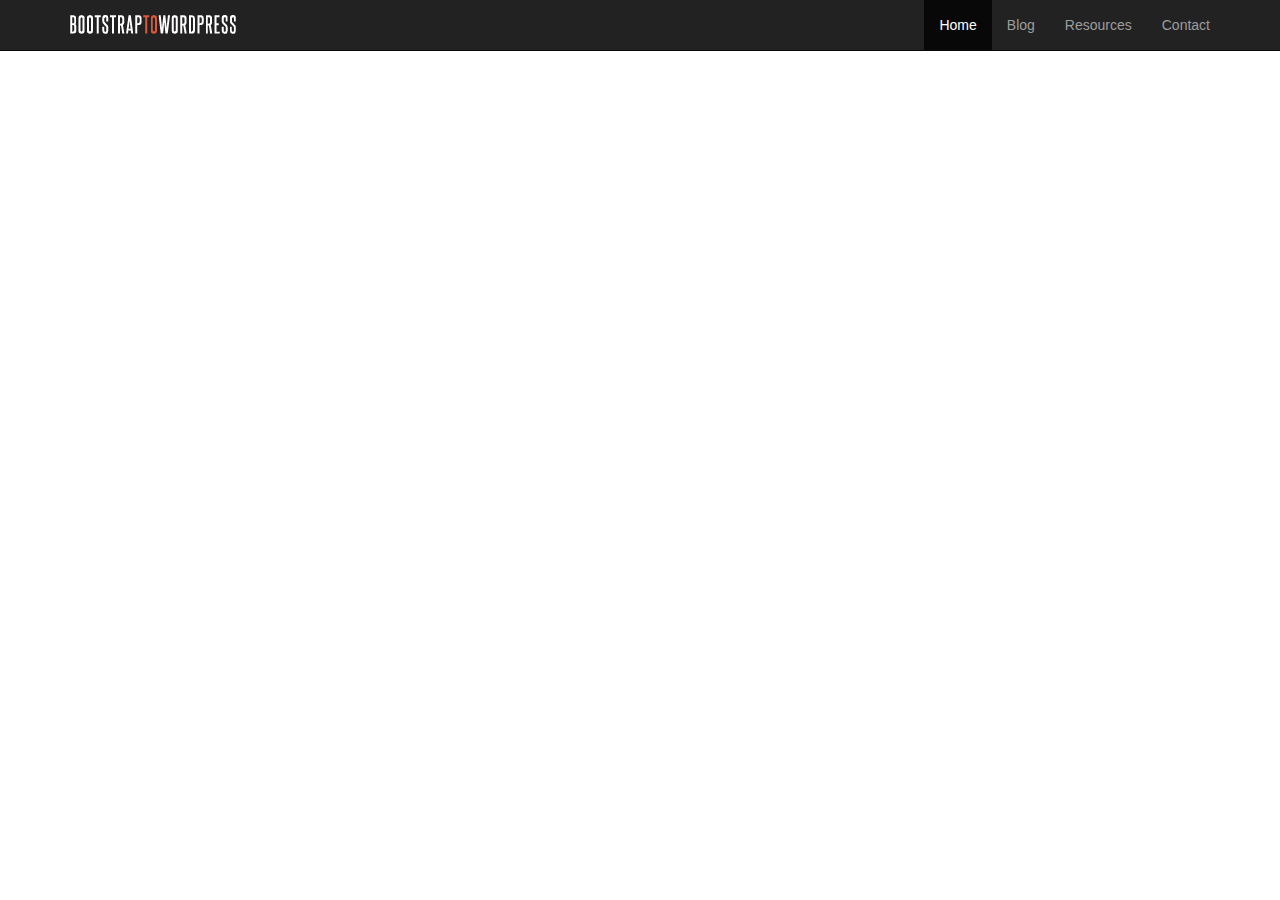
==== index.html @ 3931a667 "First commit" ====
<!DOCTYPE html>

<html>
	<head>
		<meta http-equiv="Content-Type" content="text/html; charset=UTF-8">
		<meta charset="utf-8">
		<meta name="viewport" content="width=device-width, initial-scale=1">
		<meta name="description" content="">
		<meta name="author" content="">
		<link rel="icon" href="assets/img/favicon.ico">

		<title>Bootstrap to WordPress</title>

		<!-- Bootstarp core CSS -->
		<link href="assets/css/bootstrap.min.css" rel="stylesheet">

		<!-- FontAwesome icons -->
		<link href="assets/css/font-awesome-4.7.0/css/font-awesome.min.css" rel="stylesheet">

		<!-- HTML5 shiv and Respond.js IE8 support of HTML5 elements and media queries -->
		<!--[if lt IE 9]>
		<script src="https://oss.maxcdn.com/html5shiv/3.7.2/html5shiv.min.js"></script>
		<script src="https://oss.maxcdn.com/respond/1.4.2/respond.min.js"></script>
		<![endif]-->

	</head>
	<body>
		<!-- HEADER -->
		<header class="site-header" role="banner">

			<!-- NAVBAR-->
			<div class="navbar-wrapper">

				<div class="navbar navbar-inverse navbar-fixed-top" role="navigation">
					<div class="container">
						<div class="navbar-header">
							<button type="button" class="navbar-toggle" data-toggle="collapse" data-target=".navbar-collapse">
								<span class="sr-only">Toggle navigation</span>
								<span class="icon-bar"></span>
								<span class="icon-bar"></span>
								<span class="icon-bar"></span>
							</button>
							<a href="/" class="navbar-brand"><img src="assets/img/logo.png" alt="Bootstrap to Wordpress"></a>
						</div> <!--  navbar-header -->
						<div class="navbar-collapse collapse">
							<ul class="nav navbar-nav navbar-right">
								<li class="active"><a href="/">Home</a></li>
								<li><a href="blog.html">Blog</a></li>
								<li><a href="Resources.html">Resources</a></li>
								<li><a href="Contact.html">Contact</a></li>
							</ul> <!-- nav -->
						</div> <!-- navbar-collapse -->
					</div> <!-- container -->
				</div> <!-- navbar -->

			</div> <!-- navbar-wrapper-->

		</header>

		<!-- HERO -->
		<section>
		</section>

		<!-- OPT IN SECTION -->
		<section>
		</section>

		<!-- BOOST YOUR INCOME -->
		<section>
		</section>

		<!-- WHO BENEFITS -->
		<section>
		</section>

		<!-- COURSE FEATURES -->
		<section>
		</section>

		<!-- PROJECT FEATURES -->
		<section>
		</section>

		<!-- VIDEO FEATURETTE -->
		<section>
		</section>

		<!-- INSTRUCTOR -->
		<section>
		</section>

		<!-- TESTIMONIALS -->
		<section>
		</section>

		<!-- SIGN UP SECTION -->
		<section>
		</section>

		<!-- FOOTER -->
		<footer>
		</footer>

		<!-- MODAL -->
		<div></div>

		<!-- BOOTSTARP CORE JAVASCRIPT
			Placed at the end so the pages load faster-->
		<script src="https://ajax.googleapis.com/ajax/libs/jquery/3.1.1/jquery.min.js"></script>
		<script src="assets/js/jquery-3.1.1.min.js"></script>
		<script src="assets/js/main.js"></script>

	</body>
</html>
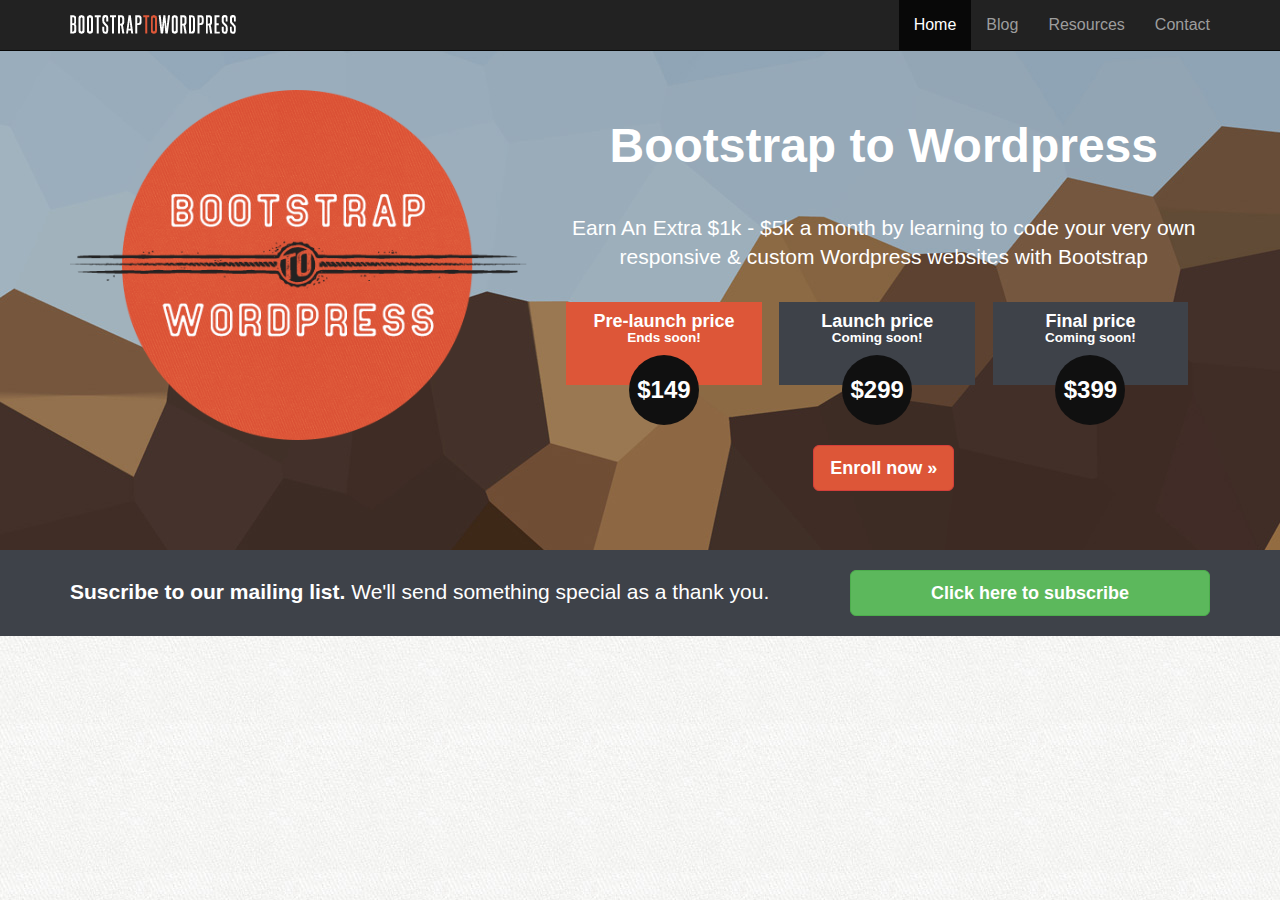
==== commit 0b07b7d8: "customm.css, main.js and more sections to index.html" ====
--- a/index.html
+++ b/index.html
@@ -11,11 +11,14 @@
 
 		<title>Bootstrap to WordPress</title>
 
-		<!-- Bootstarp core CSS -->
+		<!-- Bootstrap core CSS -->
 		<link href="assets/css/bootstrap.min.css" rel="stylesheet">
 
 		<!-- FontAwesome icons -->
 		<link href="assets/css/font-awesome-4.7.0/css/font-awesome.min.css" rel="stylesheet">
+
+		<!-- Custom CSS -->
+		<link rel="stylesheet" type="text/css" href="assets/css/custom.css">
 
 		<!-- HTML5 shiv and Respond.js IE8 support of HTML5 elements and media queries -->
 		<!--[if lt IE 9]>
@@ -25,7 +28,8 @@
 
 	</head>
 	<body>
-		<!-- HEADER -->
+		<!-- HEADER
+		============================================================================ -->
 		<header class="site-header" role="banner">
 
 			<!-- NAVBAR-->
@@ -57,13 +61,55 @@
 
 		</header>
 
-		<!-- HERO -->
-		<section>
+		<!-- HERO 
+		============================================================================ -->
+		<section id="hero" data-type="background" data-speed="5">
+			<article>
+				<div class="container clearfix">
+					<div class="row">
+						<div class="col-sm-5">
+							<img src="assets/img/logo-badge.png" alt="Bootstrap to Wordpress" class="logo">
+						</div> <!-- col -->
+						<div class="col-sm-7 hero-text">
+							<h1>Bootstrap to Wordpress</h1>
+							<p class="lead">Earn An Extra $1k - $5k a month by learning to code your very own responsive &amp; custom Wordpress websites with Bootstrap</p>
+
+							<div id="price-timeline">
+								<div class="price active">
+									<h4>Pre-launch price <small>Ends soon!</small></h4>
+									<span>$149</span>
+								</div> <!-- price -->
+								<div class="price">
+									<h4>Launch price <small>Coming soon!</small></h4>
+									<span>$299</span>
+								</div> <!-- price -->
+								<div class="price">
+									<h4>Final price <small>Coming soon!</small></h4>
+									<span>$399</span>
+								</div> <!-- price -->
+							</div> <!-- price-timeline -->
+
+							<p><a class="btn btn-lg btn-danger" href="/" role="button">Enroll now &raquo;</a></p>
+						</div> <!-- col -->
+					</div> <!-- row -->
+				</div> <!-- container -->
+			</article>
 		</section>
 
-		<!-- OPT IN SECTION -->
-		<section>
-		</section>
+		<!-- OPT IN SECTION
+		============================================================================ -->
+		<section id="optin">
+			<div class="container">
+				<div class="row">
+					<div class="col-sm-8">
+						<p class="lead"><strong>Suscribe to our mailing list.</strong> We'll send something special as a thank you.</p>
+					</div> <!-- col -->
+					<div class="col-sm-4">
+						<button class="btn btn-success btn-lg btn-block" data-toggle="modal" data-target="#myModal">Click here to subscribe</button>
+					</div> <!-- col -->
+				</div> <!-- row -->
+			</div> <!-- container -->
+		</section> <!-- optin -->
 
 		<!-- BOOST YOUR INCOME -->
 		<section>
@@ -101,13 +147,44 @@
 		<footer>
 		</footer>
 
-		<!-- MODAL -->
-		<div></div>
+		<!-- MODAL
+		============================================================================ -->
+		<div class="modal fade" id="myModal">
+			<div class="modal-dialog">
+				<div class="modal-content">
+					<div class="modal-header">
+						<button type="button" class="close" data-dismiss="modal"><span aria-hidden="true">&times;</span><span class="sr-only">Close</span></button>
+						<h4 class="modal-title" id="myModalLabel"><i class="fa fa-envelope"> Suscribe to our mailing list.</i></h4>
+					</div> <!-- modal-header -->
+					<div class="modal-body">
+						<p>Simply enter your name and email! As a thank you for joining us, we're going to give you one our best-selling courses, <em>for free!</em></p>
 
-		<!-- BOOTSTARP CORE JAVASCRIPT
-			Placed at the end so the pages load faster-->
+						<form class="form-inline" role="form">
+							<div class="form-group">
+								<label class="sr-only" for="subscribe-name">Your first name</label>
+								<input type="text" class="form-control" id="subscribe-name" placeholder="Your first name">
+							</div> <!-- form-group -->
+							<div class="form-group">
+								<label class="sr-only" for="subscribe-email">and your email</label>
+								<input type="text" class="form-control" id="subscribe-email" placeholder="and your email">
+							</div> <!-- form-group -->
+							<input type="submit" class="btn btn-danger" value="Subscribe!"></input>
+						</form>
+
+						<hr>
+
+						<p><small>By providing your email you consent to receiving occasional promotional emails &amp; newsletters. <br>No Spam. Just good stuff. We respect your privacy &amp; you may unsubscribe at any time.</small></p>
+					</div> <!-- modal-body -->
+				</div> <!-- modal-content -->
+			</div> <!-- modal-dialog -->
+		</div> <!-- modal -->
+
+		<!-- BOOTSTRAP CORE JAVASCRIPT
+			Placed at the end so the pages load faster
+		============================================================================ -->
 		<script src="https://ajax.googleapis.com/ajax/libs/jquery/3.1.1/jquery.min.js"></script>
 		<script src="assets/js/jquery-3.1.1.min.js"></script>
+		<script src="assets/js/bootstrap.min.js"></script>
 		<script src="assets/js/main.js"></script>
 
 	</body>
--- a/assets/css/custom.css
+++ b/assets/css/custom.css
@@ -0,0 +1,132 @@
+/* COLOUR REFERENCES
+Green: #79b044
+Salmon: #dd5638
+Blue gray: #3e4249
+*/
+
+/* ===== GENERAL ===== */
+body {
+	margin-top: 50px;
+	font-family: 'proxima-nova', 'Raleway', Helvetica, sans-serif;
+	font-size: 16px;
+	background: url('../img/tile.jpg') top left repeat;
+}
+
+/* ===== GLOBAL ===== */
+h1, h2, h3, h4, h5, h6 {
+	-webkit-font-smoothing: antialiased;
+	text-rendering: omptimizelegibility;
+	font-weight: bold;
+}
+
+h1{
+	font-size: 3em;
+}
+
+h1, h2{
+	margin: 0 0 40px;
+}
+
+h3{
+	margin: 20px 0;
+}
+
+h4{
+	font-size: 18px;
+}
+
+button, input, .btn, a.btn {
+	-webkit-font-smoothing: antialiased;
+	text-rendering: optimizelegibility;
+	color: white;
+}
+.btn {
+	font-weight: bold;
+}
+
+.btn-danger {
+	background: #dd5638;
+	border-collapse: #d95131;
+}
+
+img {
+	max-width: 100%
+}
+
+/* ===== HERO ===== */
+#hero {
+	background: url('../img/hero-bg.jpg') 50% 0 repeat fixed;
+	min-height: 500px;
+	padding: 40px 0;
+	color: white;
+	-webkit-font-smoothing: antialiased;
+	text-rendering: optimizelegibility;
+}
+
+#hero article {
+	width: 100%;
+	text-align: center;
+}
+#hero .hero-text{
+	margin-top: 30px;
+}
+
+#price-timeline {
+	margin: 30px 0 60px;
+	text-align: center;
+}
+
+#price-timeline .price {
+	display: inline-block;
+	margin: 0 2% 0 0;
+	width: 30%;
+	background: #3e4249;
+	padding: 10px 20px 30px;
+	position: relative;
+	vertical-align: top;
+}
+
+#price-timeline .price.active {
+	background: #dd5638;
+}
+
+#price-timeline .price span {
+	background: #101010;
+	display: block;
+	height: 70px;
+	width: 70px;
+	text-align:; center;
+	line-height: 70px;
+	font-weight: bold;
+	font-size: 24px;
+	border-radius: 100%;
+	-webkit-border-radius: 100px;
+	-moz-border-radius: 100%;
+	position: absolute;
+	left: 50%;
+	margin-left: -35px;
+}
+
+#price-timeline h4 {
+	margin: 0 0 10px;	
+}
+
+#price-timeline h4 small {
+	color: white;
+	font-weight: bold;
+	display: block;
+}
+
+/* ===== LAYOUT ===== */
+#optin {
+	background: #3e4249;
+	padding: 20px 0;
+	color: white;
+	-webkit-font-smoothing: antialiased;
+	text-rendering: optimizelegibility;
+	font-size: 1.2em;
+}
+
+#optin p {
+	margin: 7px 0 0 0;
+}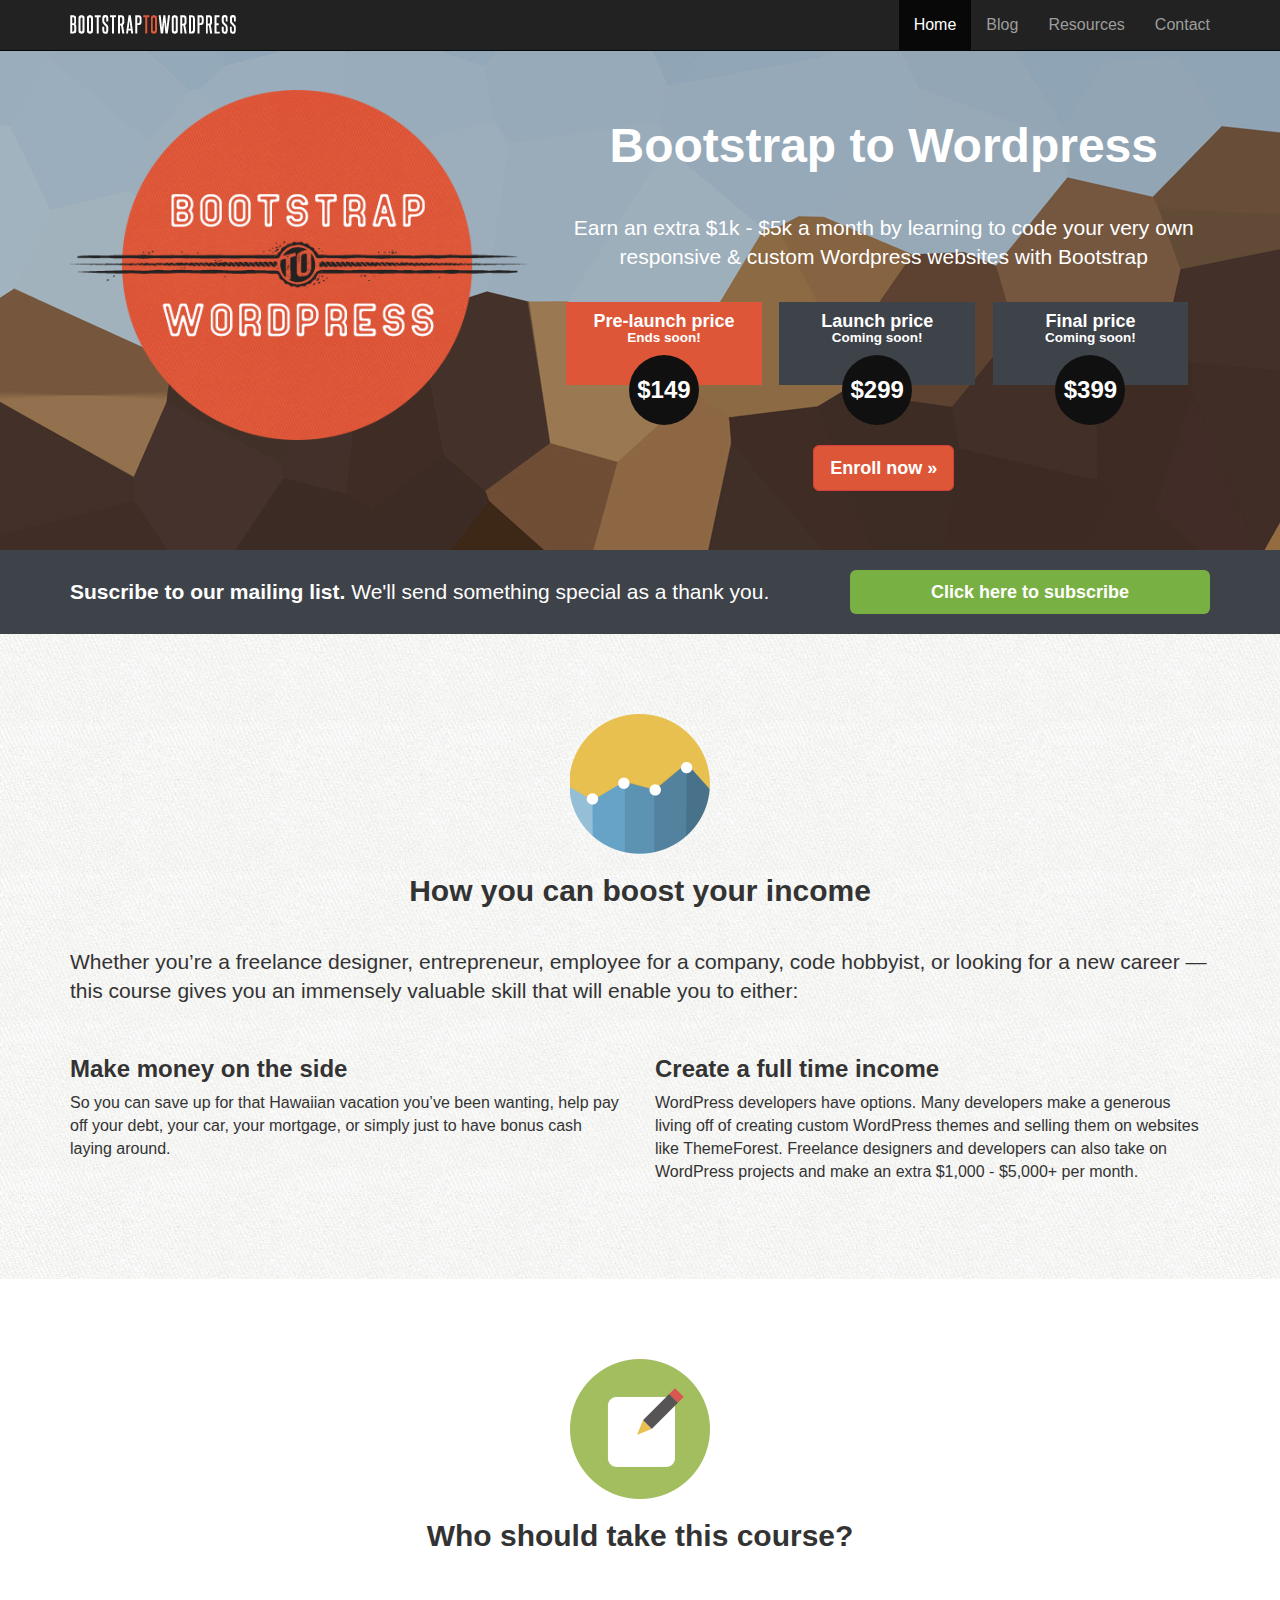
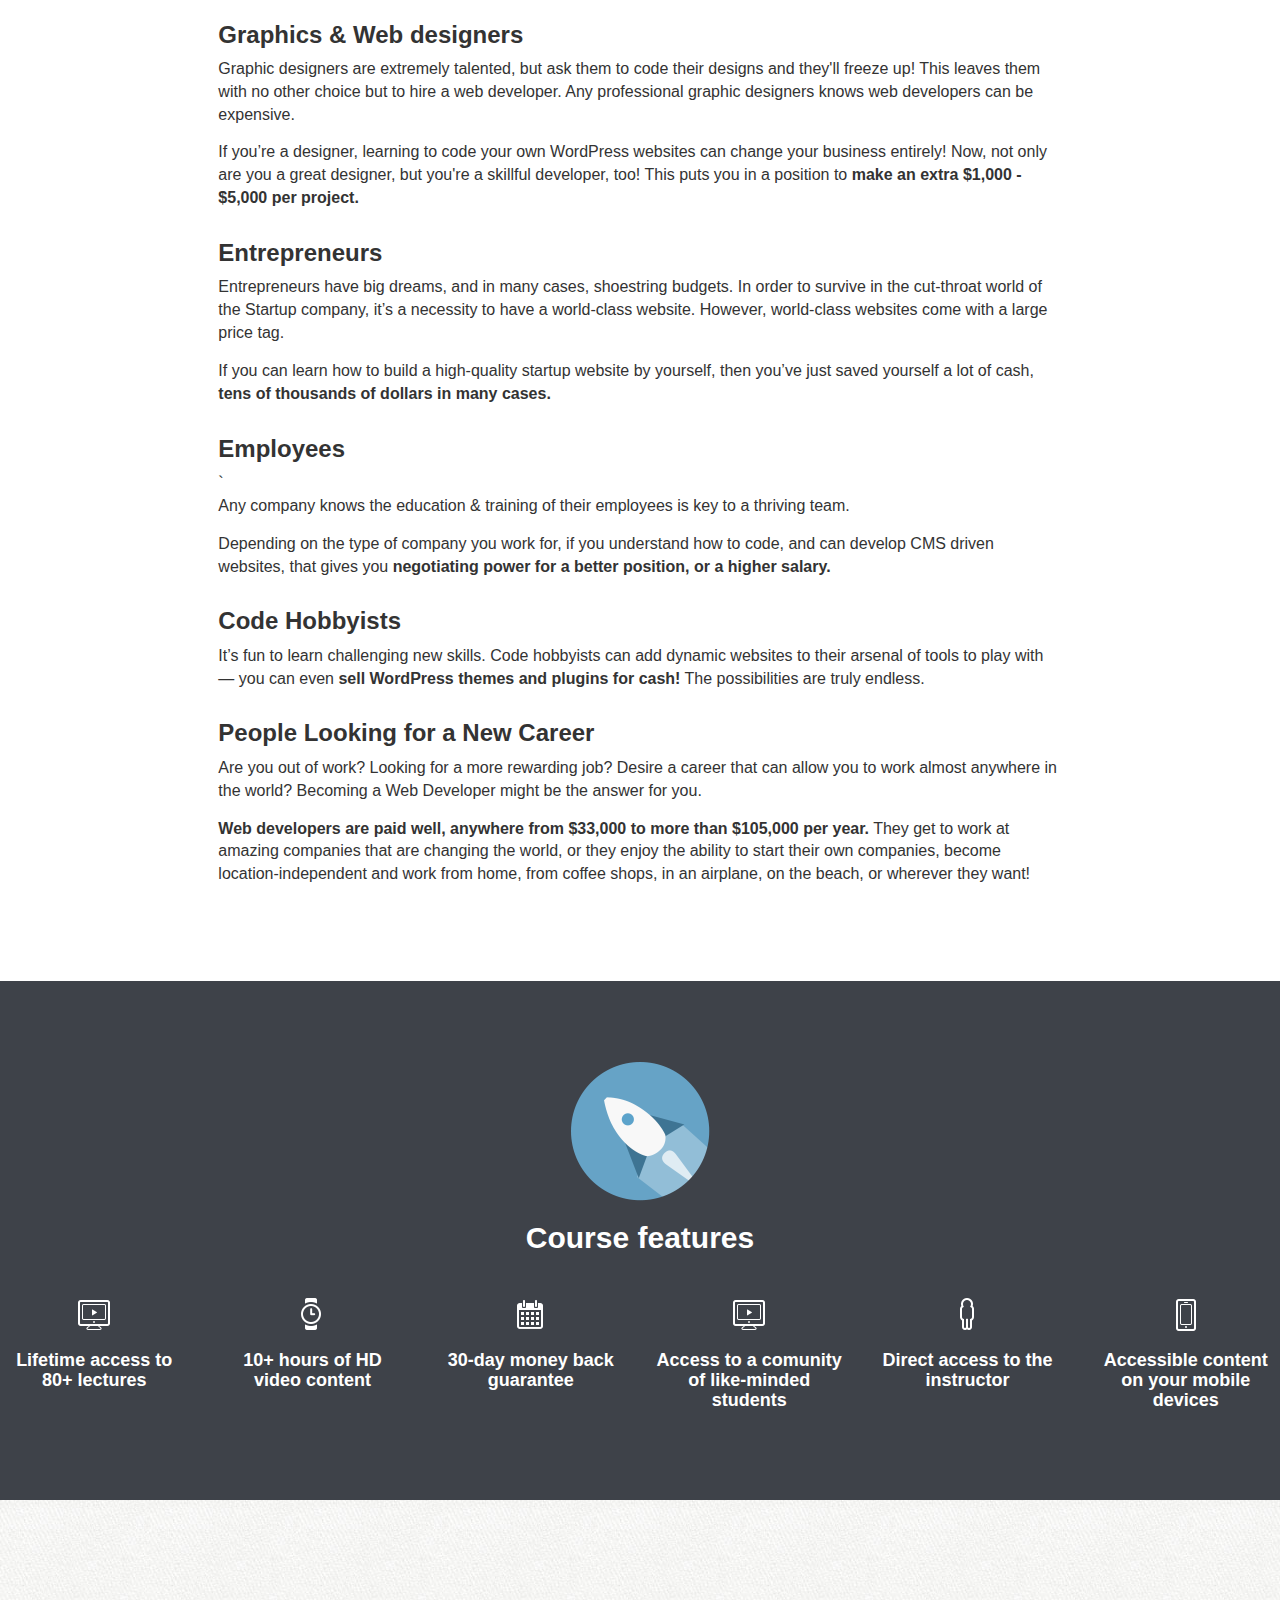
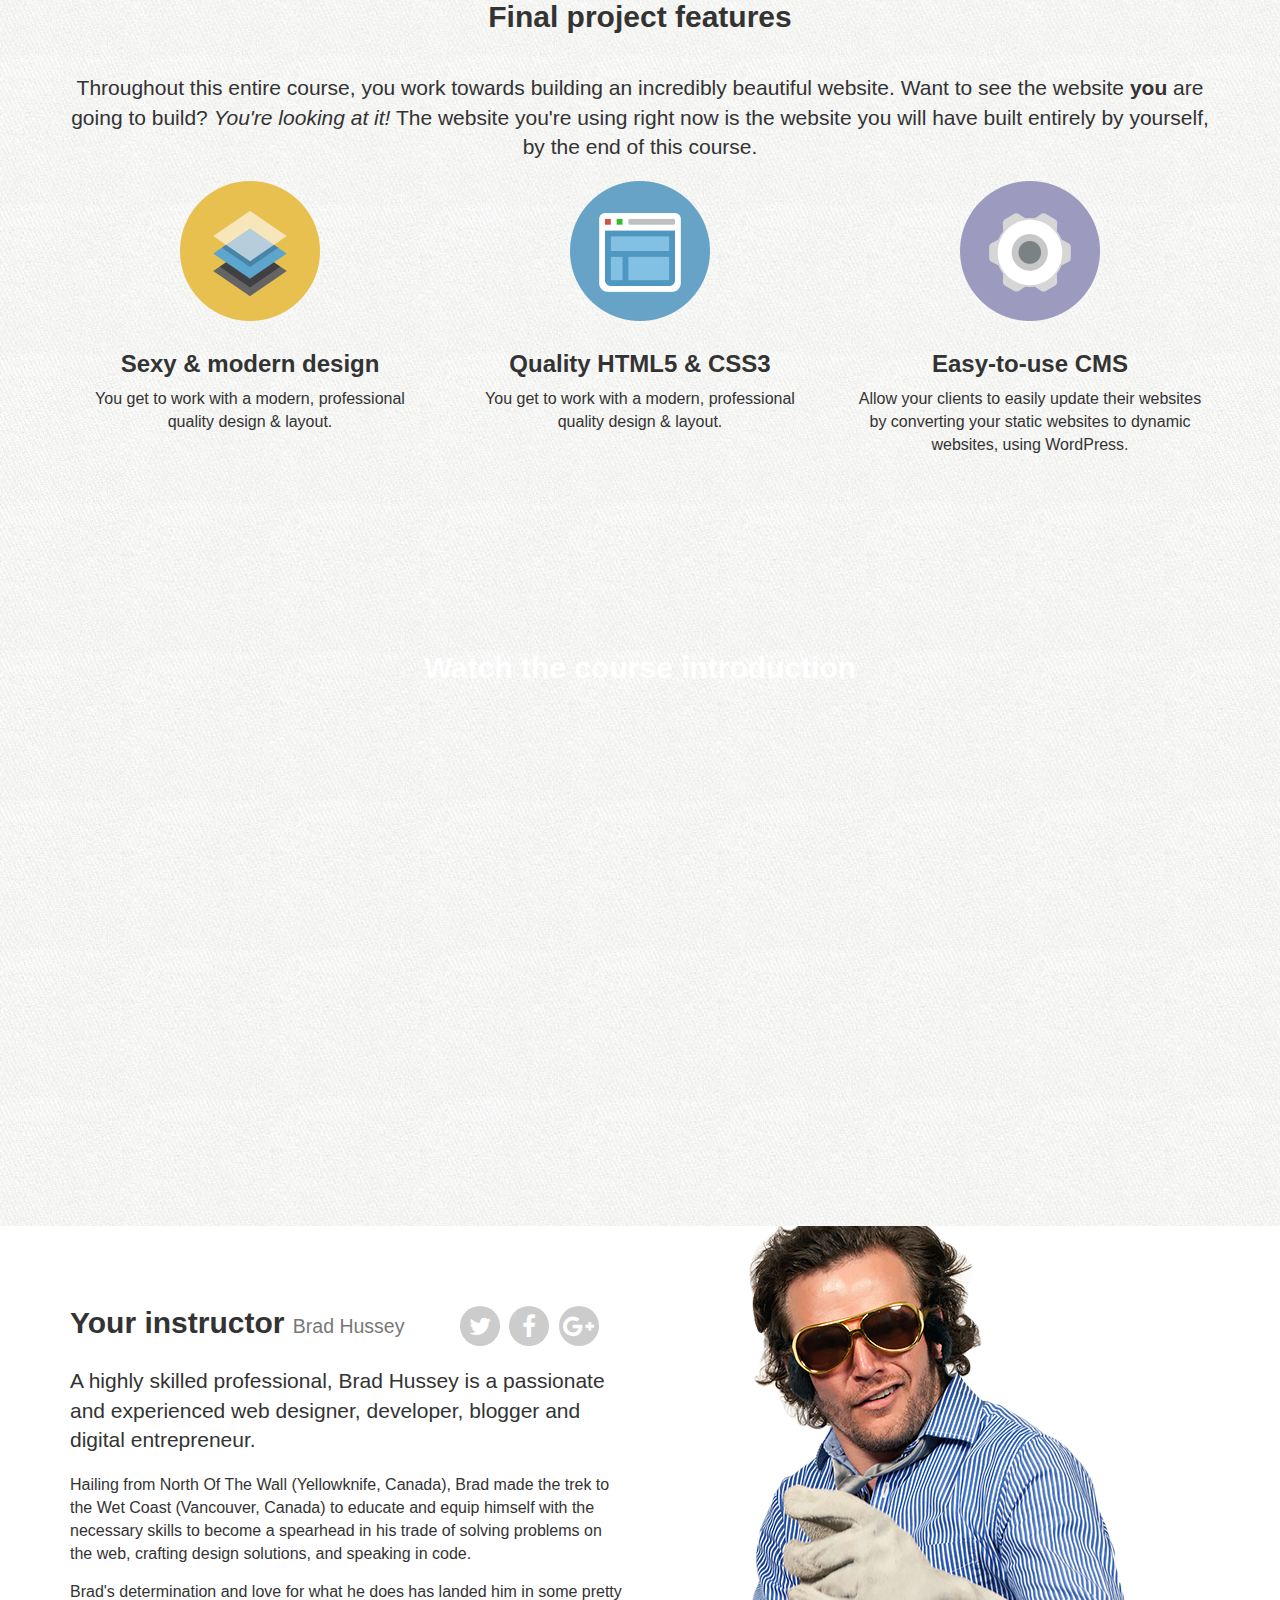
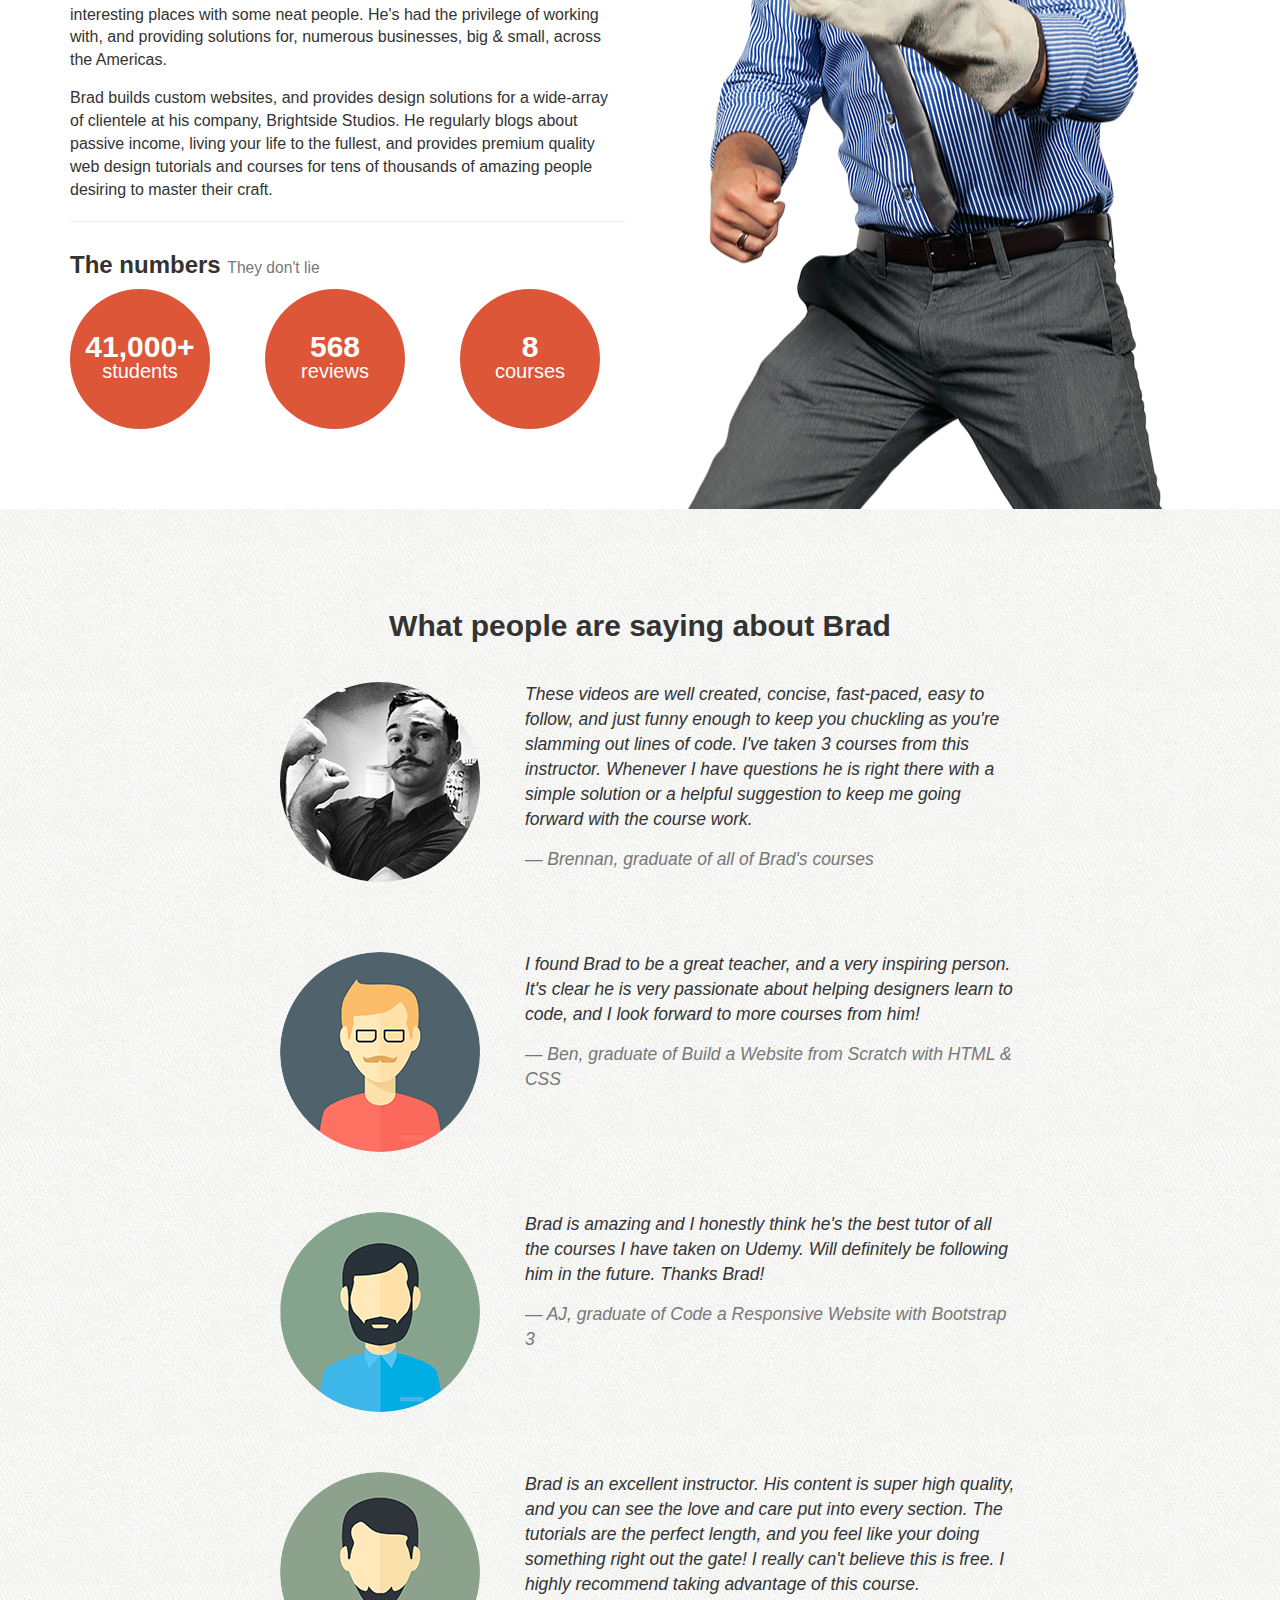
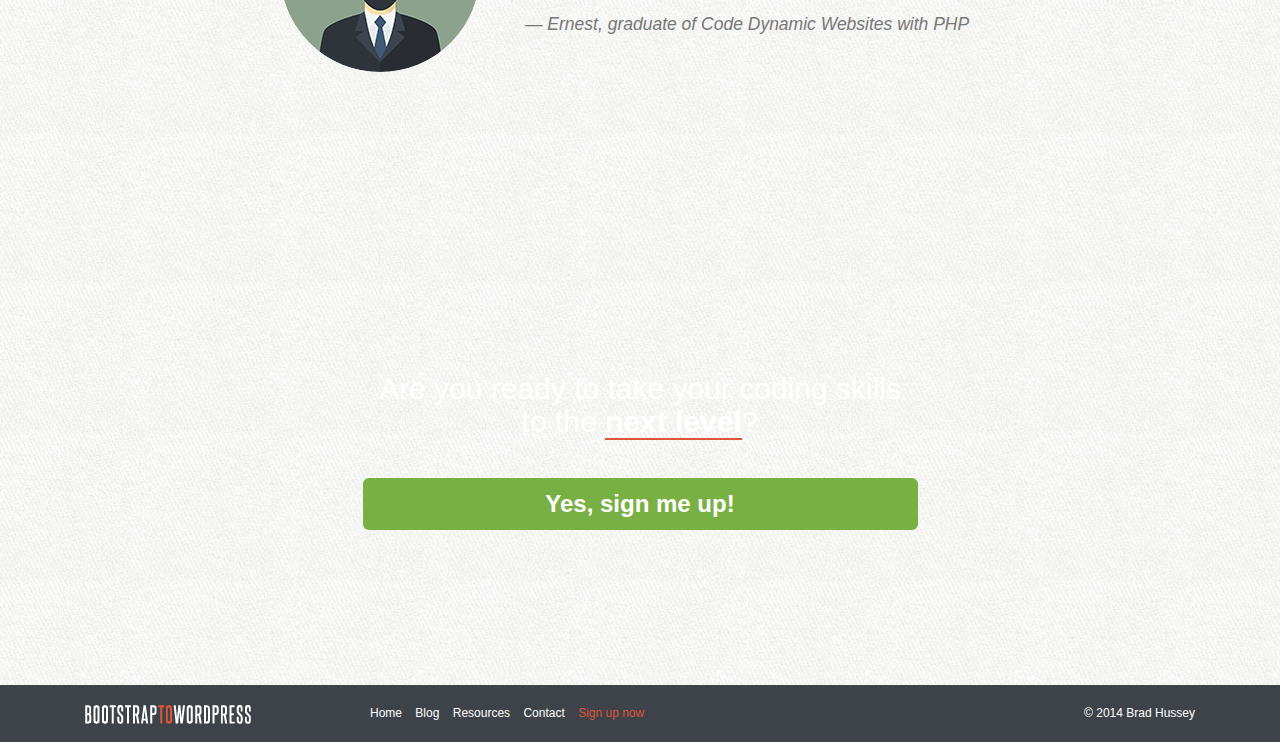
==== commit 09420830: "More static files" ====
--- a/index.html
+++ b/index.html
@@ -59,7 +59,7 @@
 
 			</div> <!-- navbar-wrapper-->
 
-		</header>
+		</header> <!-- header -->
 
 		<!-- HERO 
 		============================================================================ -->
@@ -72,7 +72,7 @@
 						</div> <!-- col -->
 						<div class="col-sm-7 hero-text">
 							<h1>Bootstrap to Wordpress</h1>
-							<p class="lead">Earn An Extra $1k - $5k a month by learning to code your very own responsive &amp; custom Wordpress websites with Bootstrap</p>
+							<p class="lead">Earn an extra $1k - $5k a month by learning to code your very own responsive &amp; custom Wordpress websites with Bootstrap</p>
 
 							<div id="price-timeline">
 								<div class="price active">
@@ -111,41 +111,291 @@
 			</div> <!-- container -->
 		</section> <!-- optin -->
 
-		<!-- BOOST YOUR INCOME -->
-		<section>
-		</section>
-
-		<!-- WHO BENEFITS -->
-		<section>
-		</section>
-
-		<!-- COURSE FEATURES -->
-		<section>
-		</section>
-
-		<!-- PROJECT FEATURES -->
-		<section>
-		</section>
-
-		<!-- VIDEO FEATURETTE -->
-		<section>
-		</section>
-
-		<!-- INSTRUCTOR -->
-		<section>
-		</section>
-
-		<!-- TESTIMONIALS -->
-		<section>
-		</section>
-
-		<!-- SIGN UP SECTION -->
-		<section>
-		</section>
-
-		<!-- FOOTER -->
+		<!-- BOOST YOUR INCOME
+		============================================================================ -->
+		<section id="boost-income">
+			<div class="container">
+				<div class="section-header">
+					<img src="assets/img/icon-boost.png" alt="Chart">
+					<h2>How you can boost your income</h2>
+				</div> <!-- section-header -->
+
+				<p class="lead">Whether you&rsquo;re a freelance designer, entrepreneur, employee for a company, code hobbyist, or looking for a new career &mdash; this course gives you an immensely valuable skill that will enable you to either:</p>
+
+				<div class="row">
+					<div class="col-sm-6">
+						<h3>Make money on the side</h3>
+						<p>So you can save up for that Hawaiian vacation you&rsquo;ve been wanting, help pay off your debt, your car, your mortgage, or simply just to have bonus cash laying around.</p>
+					</div> <!-- col -->
+					<div class="col-sm-6">
+						<h3>Create a full time income</h3>
+						<p>WordPress developers have options. Many developers make a generous living off of creating custom WordPress themes and selling them on websites like ThemeForest. Freelance designers and developers can also take on WordPress projects and make an extra $1,000 - $5,000+ per month.</p>
+					</div> <!-- col -->
+				</div> <!-- row -->
+			</div> <!-- container -->
+		</section> <!-- boost-income -->
+
+		<!-- WHO BENEFITS
+		============================================================================ -->
+		<section id="who-benefits">
+			<div clas="container">
+				<div class="section-header">
+					<img src="assets/img/icon-pad.png" alt="Pad and pencil">
+					<h2>Who should take this course?</h2>
+				</div>
+				<div class="row">
+					<div class="col-sm-8 col-sm-offset-2">
+						<h3>Graphics &amp; Web designers</h3>
+						<p>Graphic designers are extremely talented, but ask them to code their designs and they'll freeze up! This leaves them with no other choice but to hire a web developer. Any professional graphic designers knows web developers can be expensive.</p>
+						<p>If you&rsquo;re a designer, learning to code your own WordPress websites can change your business entirely! Now, not only are you a great designer, but you're a skillful developer, too! This puts you in a position to <strong>make an extra $1,000 - $5,000 per project.</strong></p>
+	
+						<h3>Entrepreneurs</h3>
+						<p>Entrepreneurs have big dreams, and in many cases, shoestring budgets. In order to survive in the cut-throat world of the Startup company, it&rsquo;s a necessity to have a world-class website.  However, world-class websites come with a large price tag.</p>
+						<p>If you can learn how to build a high-quality startup website by yourself, then you&rsquo;ve just saved yourself a lot of cash, <strong>tens of thousands of dollars in many cases.</strong></p>
+	
+						<h3>Employees</h3>`
+						<p>Any company knows the education &amp; training of their employees is key to a thriving team.</p>
+						<p>Depending on the type of company you work for, if you understand how to code, and can develop CMS driven websites, that gives you <strong>negotiating power for a better position, or a higher salary.</strong></p>
+	
+						<h3>Code Hobbyists</h3>
+						<p>It&rsquo;s fun to learn challenging new skills. Code hobbyists can add dynamic websites to their arsenal of tools to play with &mdash; you can even <strong>sell WordPress themes and plugins for cash!</strong> The possibilities are truly endless.</p>
+	
+						<h3>People Looking for a New Career</h3>
+						<p>Are you out of work? Looking for a more rewarding job? Desire a career that can allow you to work almost anywhere in the world? Becoming a Web Developer might be the answer for you.</p>
+						<p><strong>Web developers are paid well, anywhere from $33,000 to more than $105,000 per year.</strong> They get to work at amazing companies that are changing the world, or they enjoy the ability to start their own companies, become location-independent and work from home, from coffee shops, in an airplane, on the beach, or wherever they want!</p>
+					</div> <!-- col -->
+				</div> <!-- row -->
+			</div> <!-- container -->
+		</section> <!-- who benefits -->
+
+		<!-- COURSE FEATURES 
+		============================================================================ -->
+		<section id="course-features">
+			<div class=""container>
+				<div class="section-header">
+					<img src="assets/img/icon-rocket.png" alt="Rocket">
+					<h2>Course features</h2>
+				</div> <!--  section header -->
+
+				<div class="row">
+					<div class="col-sm-2">
+						<i  class="ci ci-computer"></i>
+						<h4>Lifetime access to 80+ lectures</h4>
+					</div> <!-- col -->
+					<div class="col-sm-2">
+						<i  class="ci ci-watch"></i>
+						<h4>10+ hours of HD video content</h4>
+					</div> <!-- col -->
+					<div class="col-sm-2">
+						<i  class="ci ci-calendar"></i>
+						<h4>30-day money back guarantee</h4>
+					</div> <!-- col -->
+					<div class="col-sm-2">
+						<i  class="ci ci-comunity"></i>
+						<h4>Access to a comunity of like-minded students</h4>
+					</div> <!-- col -->
+					<div class="col-sm-2">
+						<i  class="ci ci-instructor"></i>
+						<h4>Direct access to the instructor</h4>
+					</div> <!-- col -->
+					<div class="col-sm-2">
+						<i  class="ci ci-device"></i>
+						<h4>Accessible content on your mobile devices</h4>
+					</div> <!-- col -->
+				</div> <!-- row -->
+			</div> <!-- container -->
+		</section> <!-- course features -->
+
+		<!-- PROJECT FEATURES
+		============================================================================ -->
+		<section id = "project-features">
+			<div class="container">
+				<h2>Final project features</h2>
+				<p class="lead">Throughout this entire course, you work towards building an incredibly beautiful website. Want to see the website <strong>you</strong> are going to build? <em>You're looking at it!</em> The website you're using right now is the website you will have built entirely by yourself, by the end of this course.</p>
+
+				<div class="row">
+					<div class="col-sm-4">
+						<img src="assets/img/icon-design.png" alt="Design">
+						<h3>Sexy &amp; modern design</h3>
+						<p>You get to work with a modern, professional quality design &amp; layout.</p>
+					</div> <!-- col -->
+					<div class="col-sm-4">
+						<img src="assets/img/icon-code.png" alt="Code">
+						<h3>Quality HTML5 &amp; CSS3</h3>
+						<p>You get to work with a modern, professional quality design &amp; layout.</p>
+					</div> <!-- col -->
+					<div class="col-sm-4">
+						<img src="assets/img/icon-cms.png" alt="CMS">
+						<h3>Easy-to-use CMS</h3>
+						<p>Allow your clients to easily update their websites by converting your static websites to dynamic websites, using WordPress.</p>
+					</div> <!-- col -->
+				</div> <!-- row -->
+			</div> <!-- container -->
+		</section> <!-- project-features -->
+
+		<!-- VIDEO FEATURETTE
+		============================================================================ -->
+		<section id ="featurette">
+			<div class="container">
+				<div class="row">
+					<div class="col-sm-8 col-sm-offset-2">
+						<h2>Watch the course introduction</h2>
+						<iframe src="https://www.youtube.com/embed/q-mJJsnOHew" width="100%" height="415" frameborder="0" allowfullscreen></iframe>
+					</div> <!-- col -->
+				</div> <!-- row -->
+			</div> <!-- container -->
+		</section> <!-- featurette -->
+
+		<!-- INSTRUCTOR
+		============================================================================ -->
+		<section id="instructor">
+			<div class="container">
+				<div class="row">
+					<div class="col-sm-8 col-md-6">
+						<div class="row">
+							<div class="col-lg-8">
+								<h2>Your instructor <small>Brad Hussey</small></h2>
+							</div> <!-- col -->
+							<div class="col-lg-4">
+								<a href="https://twitter.com/bradhussey" target="_blank" class="badge social twitter"><i class="fa fa-twitter"></i></a>
+								<a href="https://facebook.com/bradhussey" target="_blank" class="badge social facebook"><i class="fa fa-facebook"></i></a>
+								<a href="https://plus.google.com/+BradHussey" target="_blank" class="badge social gplus"><i class="fa fa-google-plus"></i></a>
+							</div> <!-- col -->
+						</div> <!-- row -->
+
+						<p class="lead">A highly skilled professional, Brad Hussey is a passionate and experienced web designer, developer, blogger and digital entrepreneur.</p>
+						<p>Hailing from North Of The Wall (Yellowknife, Canada), Brad made the trek to the Wet Coast (Vancouver, Canada) to educate and equip himself with the necessary skills to become a spearhead in his trade of solving problems on the web, crafting design solutions, and speaking in code.</p>
+						<p>Brad's determination and love for what he does has landed him in some pretty interesting places with some neat people. He's had the privilege of working with, and providing solutions for, numerous businesses, big &amp; small, across the Americas.</p>
+						<p>Brad builds custom websites, and provides design solutions for a wide-array of clientele at his company, Brightside Studios. He regularly blogs about passive income, living your life to the fullest, and provides premium quality web design tutorials and courses for tens of thousands of amazing people desiring to master their craft.</p>
+
+						<hr>
+						<h3>The numbers <small>They don't lie</small></h3>
+
+						<div class="row">
+							<div class="col-xs-4">
+								<div class="num">
+									<div class="num-content">
+										41,000+ <span>students</span>
+									</div> <!-- num-content -->
+								</div> <!-- num -->
+							</div> <!-- col -->
+							<div class="col-xs-4">
+								<div class="num">
+									<div class="num-content">
+										568 <span>reviews</span>
+									</div> <!-- num-content -->
+								</div> <!-- num -->
+							</div> <!-- col -->
+							<div class="col-xs-4">
+								<div class="num">
+									<div class="num-content">
+										8 <span>courses</span>
+									</div> <!-- num-content -->
+								</div> <!-- num -->
+							</div> <!-- col -->
+						</div> <!-- row -->
+					</div> <!-- col -->
+				</div> <!-- row -->
+			</div> <!-- container -->
+		</section> <!-- instructor -->
+
+		<!-- TESTIMONIALS
+		============================================================================ -->
+		<section id="kudos">
+			<div class="container">
+				<div class="row">
+					<div class="col-sm-8 col-sm-offset-2">
+						<h2>What people are saying about Brad</h2>
+
+							<!-- TESTIMONIAL -->
+						<div class="row testimonial">
+							<div class="col-sm-4">
+								<img src="assets/img/brennan.jpg" alt="Brennan">
+							</div> <!-- col -->
+							<div class="col-sm-8">
+								<blockquote>These videos are well created, concise, fast-paced, easy to follow, and just funny enough to keep you chuckling as you're slamming out lines of code. I've taken 3 courses from this instructor. Whenever I have questions he is right there with a simple solution or a helpful suggestion to keep me going forward with the course work.
+								<cite>&mdash; Brennan, graduate of all of Brad's courses</cite>
+								</blockquote>
+							</div> <!-- col -->
+						</div> <!-- row -->
+
+						<!-- TESTIMONIAL -->
+						<div class="row testimonial">
+							<div class="col-sm-4">
+								<img src="assets/img/ben.png" alt="Illustration of man with a moustache">
+							</div> <!-- col -->
+							<div class="col-sm-8">
+								<blockquote>I found Brad to be a great teacher, and a very inspiring person. It's clear he is very passionate about helping designers learn to code, and I look forward to more courses from him!
+								<cite>&mdash; Ben, graduate of Build a Website from Scratch with HTML &amp; CSS</cite>
+								</blockquote>
+							</div> <!-- col -->
+						</div> <!-- row -->
+
+						<!-- TESTIMONIAL -->
+						<div class="row testimonial">
+							<div class="col-sm-4">
+								<img src="assets/img/aj.png" alt="Illustration of man with a beard">
+							</div> <!-- col -->
+							<div class="col-sm-8">
+								<blockquote>Brad is amazing and I honestly think he's the best tutor of all the courses I have taken on Udemy. Will definitely be following him in the future. Thanks Brad!
+								<cite>&mdash; AJ, graduate of Code a Responsive Website with Bootstrap 3</cite>
+								</blockquote>
+							</div> <!-- col -->							
+						</div> <!-- row -->
+
+						<!-- TESTIMONIAL -->
+						<div class="row testimonial">
+							<div class="col-sm-4">
+								<img src="assets/img/ernest.png" alt="Illustration of man with a goatee">
+							</div> <!-- col -->
+							<div class="col-sm-8">
+								<blockquote>Brad is an excellent instructor. His content is super high quality, and you can see the love and care put into every section. The tutorials are the perfect length, and you feel like your doing something right out the gate! I really can't believe this is free. I highly recommend taking advantage of this course.
+								<cite>&mdash; Ernest, graduate of Code Dynamic Websites with PHP</cite>
+								</blockquote>
+							</div> <!-- col -->							
+						</div> <!-- row -->
+
+					</div> <!-- col -->
+				</div> <!-- row -->
+			</div> <!-- container -->
+		</section> <!-- kudos -->
+
+		<!-- SIGN UP SECTION
+		============================================================================ -->
+		<section id="signup" data-type="background" data-speed="4">		
+			<div class="container">
+				<div class="row">
+					<div class="col-sm-6 col-sm-offset-3">
+						<h2>Are you ready to take your coding skills to the <strong>next level</strong>?</h2>
+						<p><a href="#" class="btn btn-lg btn-block btn-success">Yes, sign me up!</a></p>
+					</div> <!-- col -->
+				</div> <!-- row -->
+			</div> <!-- container -->
+		</section> <!-- signup -->
+
+		<!-- FOOTER
+		============================================================================ -->
 		<footer>
-		</footer>
+			<div class="container">
+				<div class="col-sm-3">
+					<p><a href="/"><img src="assets/img/logo.png" alt="Bootstrap to Wordpress"></a></p>
+				</div> <!-- col -->
+				<div class="col-sm-6">
+					<nav>
+						<ul class="list-unstyled list-inline">
+							<li><a href="Home">Home</a></li>
+							<li><a href="Blog">Blog</a></li>
+							<li><a href="Resources">Resources</a></li>
+							<li><a href="Contact">Contact</a></li>
+							<li class="signup-link"><a href="">Sign up now</a></li>
+						</ul>
+					</nav>
+				</div> <!-- col -->
+				<div class="col-sm-3">
+					<p class="pull-right">&copy; 2014 Brad Hussey</p>
+				</div> <!-- col -->
+			</div> <!-- container -->
+		</footer> <!-- footer -->
 
 		<!-- MODAL
 		============================================================================ -->
--- a/assets/css/custom.css
+++ b/assets/css/custom.css
@@ -35,6 +35,23 @@
 	font-size: 18px;
 }
 
+p {
+	margin: 0 0 15px;
+}
+
+p.lead {
+	font-weight: normal;
+}
+
+a:link, a:visited {
+	color: #dd5638;
+}
+
+a:hover {
+	text-decoration:  none;
+	color: #c9302c;
+}
+
 button, input, .btn, a.btn {
 	-webkit-font-smoothing: antialiased;
 	text-rendering: optimizelegibility;
@@ -44,15 +61,75 @@
 	font-weight: bold;
 }
 
+button.btn:focus {
+	outline: none !important;
+}
 .btn-danger {
 	background: #dd5638;
 	border-collapse: #d95131;
 }
 
+.btn-success {
+	background: #79b044;
+	border: none;
+}
+
+.btn-success:hover {
+	background: #6a9b3d;
+	border-color: #6a9b3d;
+}
+
 img {
 	max-width: 100%
 }
 
+.modal-content {
+	background: url('../img/tile.jpg') top left repeat;
+}
+
+.badge.social {
+	background: #ccc;
+	font-size: 24px;
+	height: 40px;
+	width: 40px;
+	text-align: center;
+	line-height: 42px;
+	margin: 0 5px 20px 0;
+	padding: 0;
+	-webkit-border-radius: 50px;
+	-moz-border-radius: 50px;
+	border-radius: 50px;
+	color: white;
+}
+
+.badge.social.twitter:hover {
+	background: #55acee;
+}
+
+.badge.social.facebook:hover {
+	background: #3b5998;
+}
+
+.badge.social.gplus:hover {
+	background: #db4b39;
+}
+
+blockquote {
+	padding: 0;
+	border: none;
+	font-style: italic;
+	text-align: left;
+}
+
+blockquote cite {
+	display: block;
+	color: #777;
+	margin: 15px 0 0 0;
+}
+
+blockquote:before {
+	display: none;
+}
 /* ===== HERO ===== */
 #hero {
 	background: url('../img/hero-bg.jpg') 50% 0 repeat fixed;
@@ -118,6 +195,55 @@
 }
 
 /* ===== LAYOUT ===== */
+.row + .row {
+	margin-top: 20px;
+}
+
+section {
+	padding: 80px 0;
+}
+
+section.main-content {
+	padding: 40px 0;
+}
+.section-header {
+	text-align: center;
+}
+
+section h2 {
+	margin: 20px 0 40px;
+}
+
+section h3 {
+	margin: 30px 0 10px;
+}
+
+#primary {
+	padding-top: 40px;
+	padding-bottom: 40px;
+}
+
+.feature-image {
+	display: table;
+	width: 100%;
+}
+
+.feature-image-default {
+	background: url('../img/stuff-feature.jpg') no-repeat;
+	background-size: cover;
+}
+.feature-image-default-alt {
+	background: url('../img/hipster-stuff.jpg') no-repeat;
+	background-size: cover;
+}
+
+.feature-image h1 {
+	display: table-cell;
+	vertical-align: middle;
+	text-align: center;
+	color: white;
+}
+
 #optin {
 	background: #3e4249;
 	padding: 20px 0;
@@ -129,4 +255,391 @@
 
 #optin p {
 	margin: 7px 0 0 0;
+}
+
+#who-benefits {
+	background: white;
+}
+
+#course-features {
+	background: #3e4249;
+	color: white;
+	text-align: center;
+}
+
+#project-features {
+	text-align: center;
+}
+
+#featurette {
+	background: url("../img/stuff-bg.jpg") 50% 100% repeat fixed;
+	background-size: cover;
+	text-align: center;
+	color: white;
+}
+
+#instructor {
+	background: white url("../img/brad-elvis.png") 90% -10px no-repeat;
+}
+
+#instructor h2 {
+	margin: 0 0 20px;
+}
+
+#instructor .num {
+	display: table;
+	font-size: 30px;
+	font-weight: bold;
+	color: white;
+	line-height: 24px;
+	height: 140px;
+	width: 140px;
+	text-align: center;
+	background: #dd5638;
+	-webkit-border-radius: 100%;
+	-moz-border-radius: 100%;
+	border-radius: 100%;
+	-webkit-font-smoothing: antialiased;
+	text-rendering: optimizelegibility;
+}
+
+#instructor .num span {
+	display: block;
+	font-size: 20px;
+	font-weight: normal;
+}
+
+#instructor .num .num-content {
+	display: table-cell;
+	vertical-align: middle;
+}
+
+#kudos {
+	text-align: center;
+}
+
+.testimonial {
+	margin-bottom: 60px;
+}
+
+.testimonial img {
+	-webkit-border-radius: 50%;
+	-moz-border-radius: 50%;
+	border-radius: 50%
+}
+
+#signup {
+	text-align: center;
+	background: url('../img/hipster-stuff.jpg') center center repeat fixed;
+	background-size: cover;
+	color: white;
+	padding: 140px 0;
+}
+
+#signup h2 {
+	font-weight: normal;
+}
+
+#signup h2 strong {
+	border-bottom: solid 2px #dd5638;
+}
+
+#signup .btn {
+	font-size: 24px;
+}
+
+footer {
+	background: #3e4249;
+	color: white;
+	padding: 20px 0 10px;
+	font-size: 12px;
+}
+
+footer p {
+	margin: 0;
+}
+
+footer a:link, footer a:visited {
+	color: white;
+}
+
+footer a:hover
+{
+	color: #dd5638;
+}
+
+footer li.signup-link a {
+	color: #dd5638;
+}
+
+footer li.signup-link a:hover {
+	font-weight: bold;
+}
+
+/* ===== BLOG STYLES ===== */
+.post, .widget, #comments {
+	position: relative;
+	border: solid 1px #ddd;
+	background: white;
+	margin: 0 0 40px;
+	-webkit-border-radius: 4px;
+	-moz-border-radius: 4px;
+	border-radius: 4px;
+}
+
+.post header,
+.post .post-excerpt,
+.post .post-body,
+#comments .comments-wrap {
+	padding: 20px;
+}
+
+.post header h3,
+.post header h1, {
+	margin: 0 0 15px;
+	padding: 0 0 15px;
+	border-bottom: solid 1px #ddd;
+}
+
+.post header h1 {
+	font-size: 24px;
+}
+
+.post-image {
+	height: auto;
+}
+
+.post-details {
+	font-size: 12px;
+	width: 90%;
+}
+
+.post-details i.fa {
+	padding-left: 10px;
+}
+
+.post-details i.fa:first-child {
+	padding: 0;
+}
+
+/* ===== WIDGETS ===== */
+.widget {
+	padding: 20px;
+}
+
+.widget h4 {
+	margin: 0 0 10px;
+	padding: 0 0 10px;
+	border-bottom: solid 1px #ddd;
+}
+
+.widget ul {
+	list-style: none;
+	margin: 0;
+	padding: 0;
+}
+
+.widget ul li {
+	margin: 0 0 5px;
+}
+
+.widget ul li:hover {
+	position: relative;
+	left: 1px;
+}
+
+/* ===== COMMENTS ===== */
+.post-comments-badge {
+	height: 70px;
+	width: 70px;
+	position: absolute;
+	top: 25px;
+	right: 20px;
+	border: none;
+	-webkit-border-radius: 100%;
+	-moz-border-radius: 100%;
+	border-radius: 100%;
+	background: #79b044;
+	text-align: center;
+	display: table;
+}
+
+.post-comments-badge a {
+	display: table-cell;
+	vertical-align: middle;
+	color: white;
+	font-size: 20px;
+	line-height: 20px;
+}
+
+.post-comments-badge i.fa {
+	display: block;
+	font-size: 15px;
+	padding: 0;
+	margin-bottom: 4px;
+}
+
+.post-comments-badge:hover{
+	background-color: #8bc653;
+}
+
+#comments h3 {
+	text-align: center;
+}
+
+#comments h4 {
+	font-size: 1.3em;
+}
+
+#comments ol {
+	list-style: none;
+	padding: 0;
+	margin: 0;
+}
+
+#comments ol li {
+	background: rgba(0, 0, 0, 0.02);
+	padding: 10px 20px;
+	margin: 10px 0;
+	-webkit-border-radius: 4px;
+	-moz-border-radius: 4px;
+	border-radius: 4px;
+	border: solid 1px rgba(0, 0, 0, 0, 0.03);
+}
+
+#comments ol li ol.children {
+	padding: 0;
+	list-style: none;
+	font-size: 0.96em;
+}
+
+#leave-comment {
+	margin: 40px 0 0;
+	padding: 20px 0 0;
+	border-top: solid 1px #eee;
+}
+
+/* ===== RESOURCES ===== */
+.resource {
+	width: 31.33333333%;
+	float: left;
+	margin: 0 3% 40px 0;
+}
+
+.resource:nth-child(3n){
+	margin-right: 0;
+}
+
+/* ===== CUSTOM ICON SPRITES ===== */
+i.ci {
+	display: inline-block;
+	height: 40px;
+	width: 40px;
+	background: url('../img/icon-sprite.png') no-repeat;
+}
+
+.ci.ci-computer	 	{ background-position: 0 0;	}
+.ci.ci-watch	 	{ background-position: -40px 0; }
+.ci.ci-calendar	 	{ background-position: -80px 0; }
+.ci.ci-community 	{ background-position: -120px 0; }
+.ci.ci-instructor	{ background-position: -160px 0; }
+.ci.ci-device		{ background-position: -200px 0; }
+
+/* =====  FORMS ===== */
+label {
+	display: block;
+	font-weight: bold;
+}
+
+input[type="text"],
+input[type="email"],
+input[type="url"],
+input[type="password"],
+input[type="search"],
+textarea {
+	color: #666
+	border: 1px solid #ccc;
+	-webkit-border-radius: 3px;
+	-moz-border-radius: 3px;
+	border-radius: 3px;
+	display: block;
+	-webkit-box-sizing: border-box;
+	-moz-box-sizing: border-box;
+	box-sizing: border-box;
+	width: 100%;
+	padding: 6px 12px;
+}
+
+input[type="submit"],
+button[type="submit"]{
+	display: inline-block;
+	margin-bottom: 0;
+	font-size: 18px;
+	font-weight: bold;
+	line-height: 1.33;
+	text-align: center;
+	white-space: nowrap;
+	vertical-align: middle;
+	cursor: pointer;
+	user-select: none;
+	-webkit-user-select: none;
+	-moz-user-select: none;
+	-ms-user-select: none;
+	background-image: none;
+	border-radius: 6px;
+	-webkit-border-radius: 6px;
+	-moz-border-radius: 6px;
+}
+
+input[type="submit"]:hover,
+button[type="submit"]:hover {
+	outline: none;
+	border: none;
+	background: #aaa;
+}
+
+/* ===== MEDIA QUERIES ===== */
+@media screen and (max-width: 991px) {
+	#instructor .container {
+		background: rgba(255, 255, 255, 0.8);
+		padding: 20px;
+	}
+}
+
+@media screen and (max-width: 768px) {
+	.logo {
+		width: 50%;
+	}
+
+	#optin p {
+		margin: 0 0 10px;
+	}
+
+	#featurette iframe {
+		height: 240px;
+	}
+
+	.resource {
+		width: 40%;
+		margin-right: 2%;
+		min-height: 800px;
+	}
+}
+
+@media screen and (max-width: 568px) {
+	#instructor .num {
+		height: 100px;
+		width: 100px;
+		font-size: 22px;
+	}
+
+	#instructor .num span {
+		font-size: 16px;
+	}
+
+	.resource {
+		margin-right: 0;
+		width: 100%;
+		min-height: 0;
+	}
 }